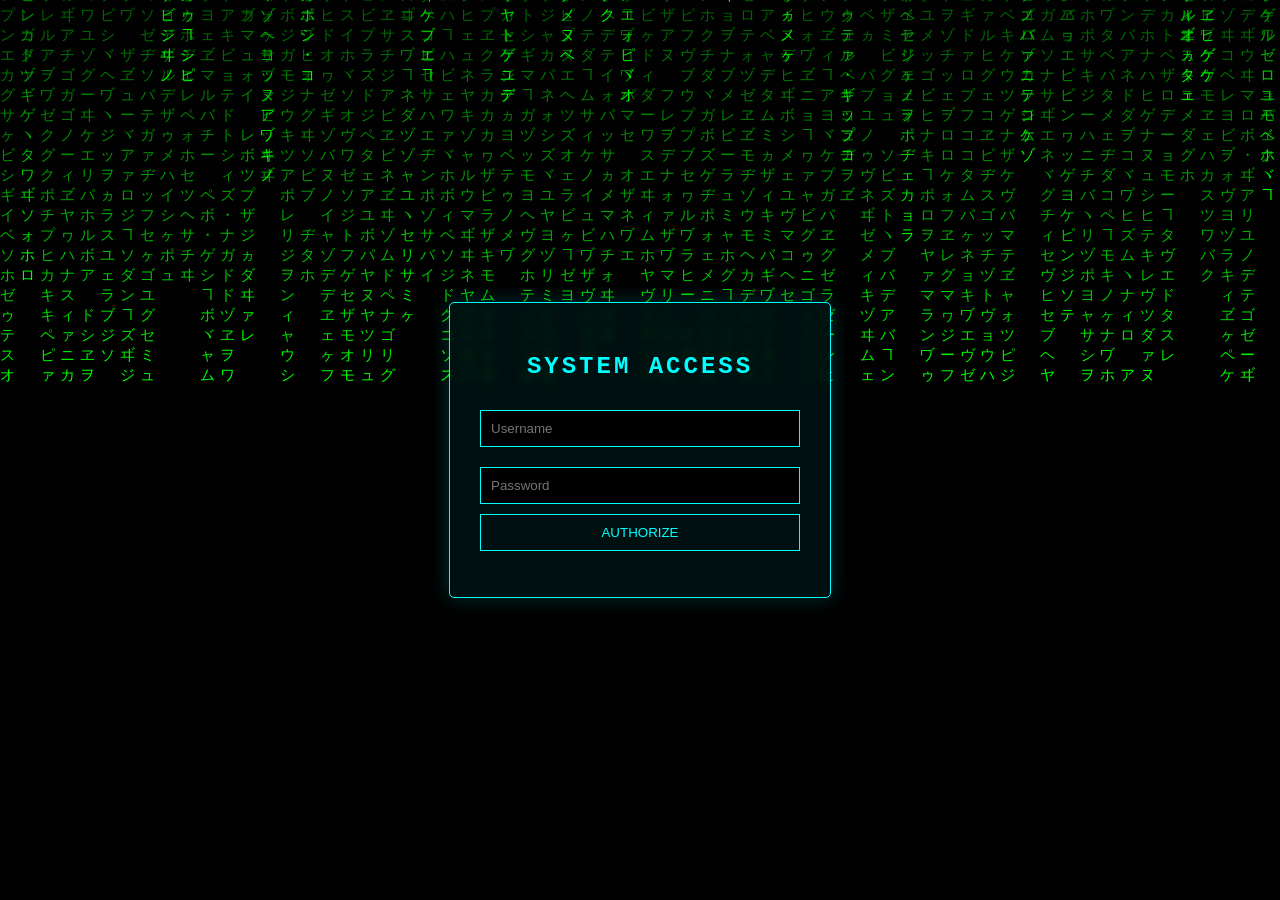
==== login.html @ 769d457d "DevForge agent: write login.html" ====
<!DOCTYPE html>
<html lang="en">
<head>
    <meta charset="UTF-8">
    <meta name="viewport" content="width=device-width, initial-scale=1.0">
    <title>Future Login</title>
    <style>
        body, html { margin: 0; height: 100%; overflow: hidden; background: #050505; color: #0ff; font-family: 'Courier New', monospace; }
        #bg-canvas { position: absolute; top: 0; left: 0; width: 100%; height: 100%; z-index: 0; }
        .login-container { position: relative; z-index: 1; display: flex; justify-content: center; align-items: center; height: 100%; }
        form { background: rgba(0, 20, 20, 0.8); padding: 30px; border: 1px solid #0ff; border-radius: 5px; width: 320px; box-shadow: 0 0 20px rgba(0, 255, 255, 0.2); backdrop-filter: blur(5px); }
        h2 { text-align: center; text-transform: uppercase; letter-spacing: 3px; }
        input { width: 100%; padding: 10px; margin: 10px 0; background: #000; border: 1px solid #0ff; color: #0ff; box-sizing: border-box; }
        button { width: 100%; padding: 10px; background: transparent; border: 1px solid #0ff; color: #0ff; cursor: pointer; transition: 0.3s; text-transform: uppercase; }
        button:hover { background: #0ff; color: #000; box-shadow: 0 0 15px #0ff; }
    </style>
</head>
<body>
    <canvas id="bg-canvas"></canvas>
    <div class="login-container">
        <form id="loginForm">
            <h2>System Access</h2>
            <input type="text" id="username" placeholder="Username" required>
            <input type="password" id="password" placeholder="Password" required>
            <button type="submit">Authorize</button>
            <p id="message"></p>
        </form>
    </div>
    <script>
        const canvas = document.getElementById('bg-canvas');
        const ctx = canvas.getContext('2d');
        canvas.width = window.innerWidth;
        canvas.height = window.innerHeight;
        const drops = Array(Math.floor(canvas.width / 20)).fill(0);
        function draw() {
            ctx.fillStyle = 'rgba(0, 5, 5, 0.05)';
            ctx.fillRect(0, 0, canvas.width, canvas.height);
            ctx.fillStyle = '#0f0';
            ctx.font = '15px monospace';
            drops.forEach((y, i) => {
                const text = String.fromCharCode(0x30A0 + Math.random() * 96);
                ctx.fillText(text, i * 20, y);
                drops[i] = y > canvas.height || Math.random() > 0.975 ? 0 : y + 20;
            });
        }
        setInterval(draw, 50);
    </script>
</body>
</html>
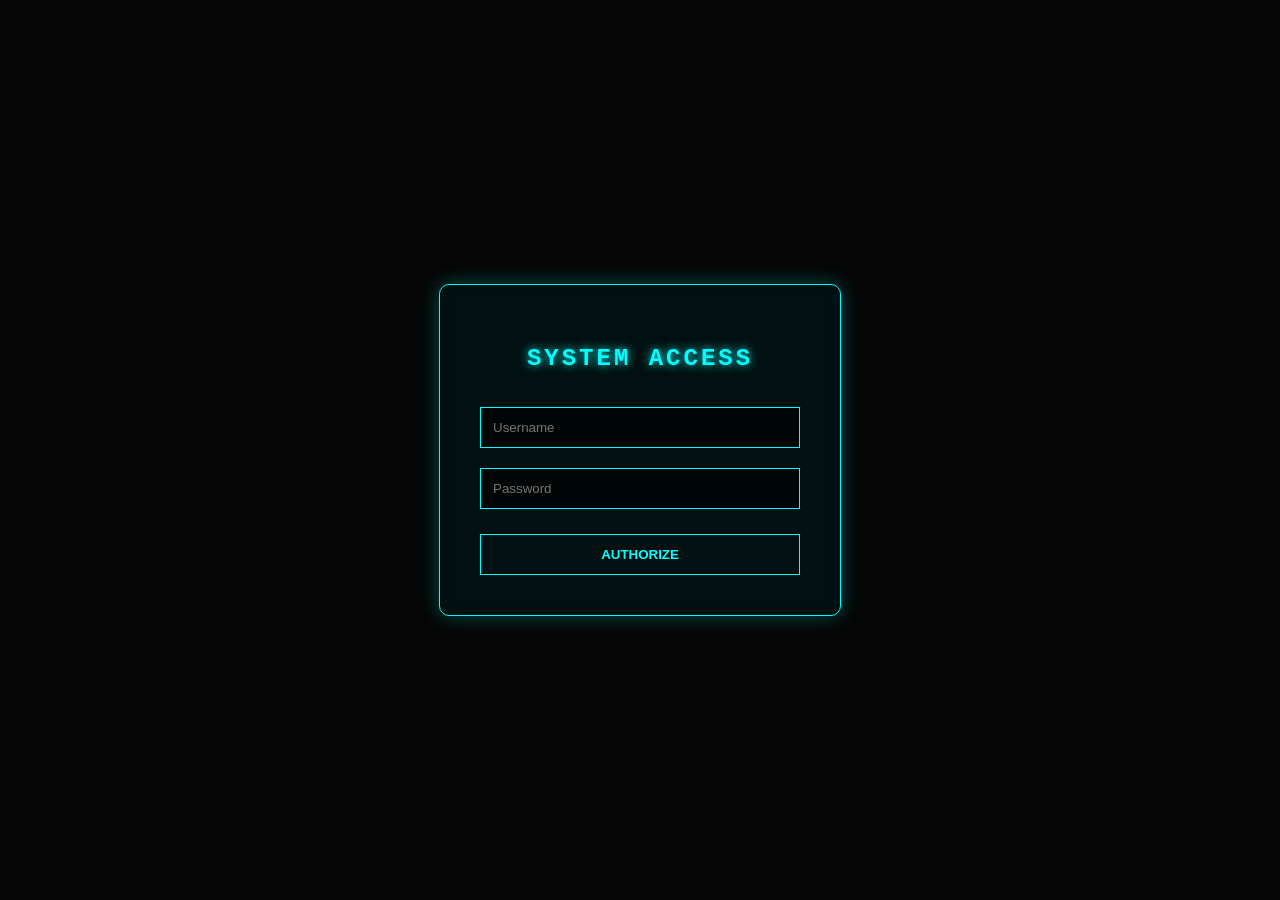
==== commit c1514c7a: "DevForge agent: write login.html" ====
--- a/login.html
+++ b/login.html
@@ -5,14 +5,15 @@
     <meta name="viewport" content="width=device-width, initial-scale=1.0">
     <title>Future Login</title>
     <style>
-        body, html { margin: 0; height: 100%; overflow: hidden; background: #050505; color: #0ff; font-family: 'Courier New', monospace; }
-        #bg-canvas { position: absolute; top: 0; left: 0; width: 100%; height: 100%; z-index: 0; }
-        .login-container { position: relative; z-index: 1; display: flex; justify-content: center; align-items: center; height: 100%; }
-        form { background: rgba(0, 20, 20, 0.8); padding: 30px; border: 1px solid #0ff; border-radius: 5px; width: 320px; box-shadow: 0 0 20px rgba(0, 255, 255, 0.2); backdrop-filter: blur(5px); }
-        h2 { text-align: center; text-transform: uppercase; letter-spacing: 3px; }
-        input { width: 100%; padding: 10px; margin: 10px 0; background: #000; border: 1px solid #0ff; color: #0ff; box-sizing: border-box; }
-        button { width: 100%; padding: 10px; background: transparent; border: 1px solid #0ff; color: #0ff; cursor: pointer; transition: 0.3s; text-transform: uppercase; }
-        button:hover { background: #0ff; color: #000; box-shadow: 0 0 15px #0ff; }
+        body, html { margin: 0; padding: 0; height: 100%; width: 100%; overflow: hidden; background: #050505; color: #0ff; font-family: 'Courier New', monospace; }
+        #bg-canvas { position: fixed; top: 0; left: 0; width: 100vw; height: 100vh; z-index: -1; }
+        .login-container { position: relative; z-index: 1; display: flex; justify-content: center; align-items: center; height: 100vh; }
+        form { background: rgba(0, 20, 20, 0.8); padding: 40px; border: 1px solid #0ff; border-radius: 10px; width: 320px; box-shadow: 0 0 20px rgba(0, 255, 255, 0.3); backdrop-filter: blur(10px); }
+        h2 { text-align: center; text-transform: uppercase; letter-spacing: 3px; margin-bottom: 25px; text-shadow: 0 0 10px #0ff; }
+        input { width: 100%; padding: 12px; margin: 10px 0; background: rgba(0, 0, 0, 0.6); border: 1px solid #0ff; color: #0ff; box-sizing: border-box; outline: none; transition: 0.3s; }
+        input:focus { box-shadow: 0 0 10px #0ff; }
+        button { width: 100%; padding: 12px; margin-top: 15px; background: transparent; border: 1px solid #0ff; color: #0ff; cursor: pointer; transition: 0.3s; text-transform: uppercase; font-weight: bold; }
+        button:hover { background: #0ff; color: #000; box-shadow: 0 0 20px #0ff; }
     </style>
 </head>
 <body>
@@ -23,24 +24,30 @@
             <input type="text" id="username" placeholder="Username" required>
             <input type="password" id="password" placeholder="Password" required>
             <button type="submit">Authorize</button>
-            <p id="message"></p>
         </form>
     </div>
     <script>
         const canvas = document.getElementById('bg-canvas');
         const ctx = canvas.getContext('2d');
-        canvas.width = window.innerWidth;
-        canvas.height = window.innerHeight;
+        
+        function resize() {
+            canvas.width = window.innerWidth;
+            canvas.height = window.innerHeight;
+        }
+        window.addEventListener('resize', resize);
+        resize();
+
         const drops = Array(Math.floor(canvas.width / 20)).fill(0);
         function draw() {
-            ctx.fillStyle = 'rgba(0, 5, 5, 0.05)';
+            ctx.fillStyle = 'rgba(5, 5, 5, 0.05)';
             ctx.fillRect(0, 0, canvas.width, canvas.height);
-            ctx.fillStyle = '#0f0';
+            ctx.fillStyle = '#0ff';
             ctx.font = '15px monospace';
             drops.forEach((y, i) => {
                 const text = String.fromCharCode(0x30A0 + Math.random() * 96);
                 ctx.fillText(text, i * 20, y);
-                drops[i] = y > canvas.height || Math.random() > 0.975 ? 0 : y + 20;
+                if (y > canvas.height && Math.random() > 0.975) drops[i] = 0;
+                drops[i] += 20;
             });
         }
         setInterval(draw, 50);
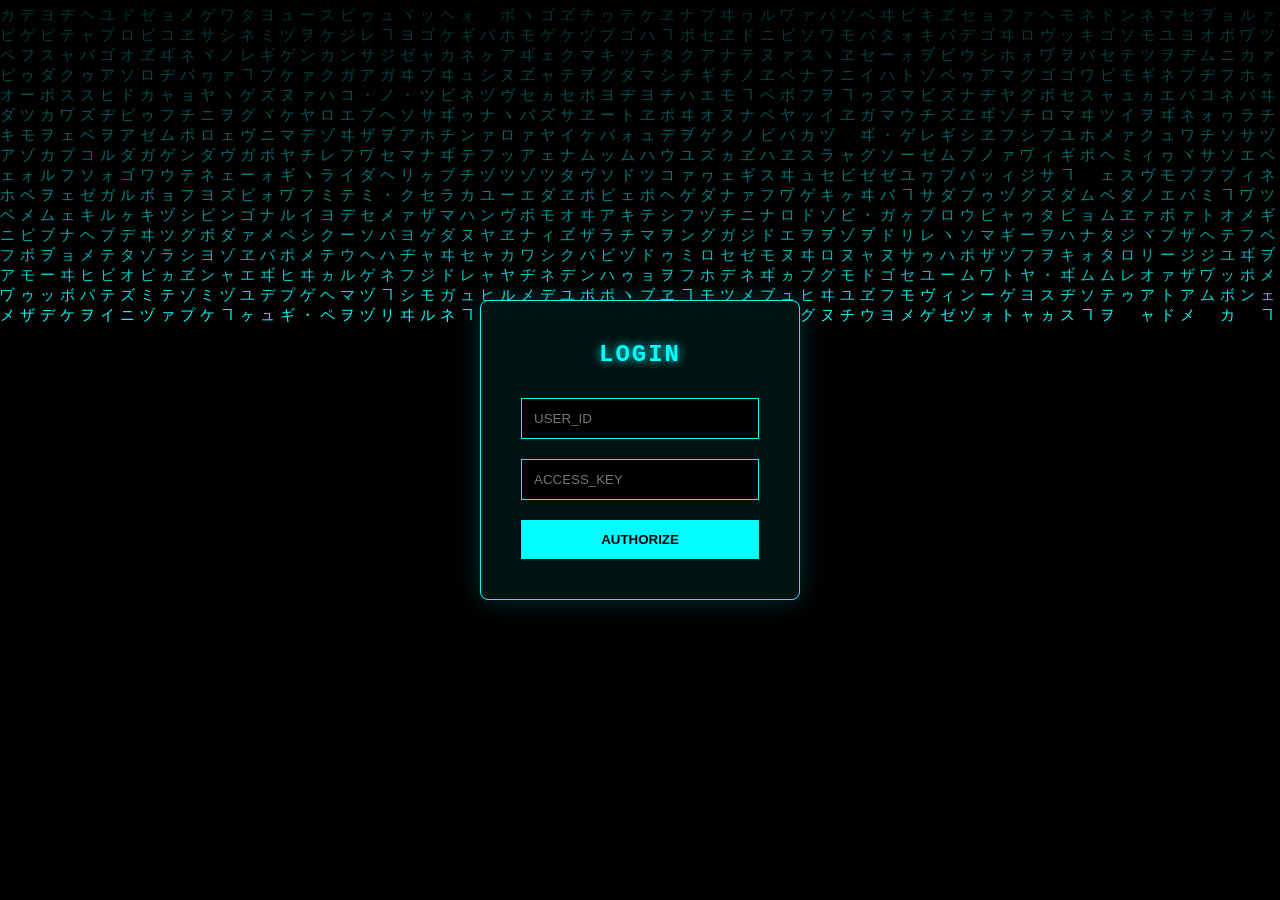
==== commit 41876216: "DevForge agent: write login.html" ====
--- a/login.html
+++ b/login.html
@@ -3,26 +3,47 @@
 <head>
     <meta charset="UTF-8">
     <meta name="viewport" content="width=device-width, initial-scale=1.0">
-    <title>Future Login</title>
+    <title>System Access</title>
     <style>
-        body, html { margin: 0; padding: 0; height: 100%; width: 100%; overflow: hidden; background: #050505; color: #0ff; font-family: 'Courier New', monospace; }
-        #bg-canvas { position: fixed; top: 0; left: 0; width: 100vw; height: 100vh; z-index: -1; }
-        .login-container { position: relative; z-index: 1; display: flex; justify-content: center; align-items: center; height: 100vh; }
-        form { background: rgba(0, 20, 20, 0.8); padding: 40px; border: 1px solid #0ff; border-radius: 10px; width: 320px; box-shadow: 0 0 20px rgba(0, 255, 255, 0.3); backdrop-filter: blur(10px); }
-        h2 { text-align: center; text-transform: uppercase; letter-spacing: 3px; margin-bottom: 25px; text-shadow: 0 0 10px #0ff; }
-        input { width: 100%; padding: 12px; margin: 10px 0; background: rgba(0, 0, 0, 0.6); border: 1px solid #0ff; color: #0ff; box-sizing: border-box; outline: none; transition: 0.3s; }
-        input:focus { box-shadow: 0 0 10px #0ff; }
-        button { width: 100%; padding: 12px; margin-top: 15px; background: transparent; border: 1px solid #0ff; color: #0ff; cursor: pointer; transition: 0.3s; text-transform: uppercase; font-weight: bold; }
-        button:hover { background: #0ff; color: #000; box-shadow: 0 0 20px #0ff; }
+        * { margin: 0; padding: 0; box-sizing: border-box; }
+        body, html { width: 100%; height: 100%; overflow: hidden; background: #050505; color: #0ff; font-family: 'Courier New', monospace; }
+        
+        #bg-canvas { position: absolute; top: 0; left: 0; z-index: 0; }
+        
+        .login-container { 
+            position: relative; 
+            z-index: 1; 
+            display: flex; 
+            justify-content: center; 
+            align-items: center; 
+            width: 100%; 
+            height: 100%; 
+        }
+        
+        form { 
+            background: rgba(0, 20, 20, 0.85); 
+            padding: 40px; 
+            border: 1px solid #0ff; 
+            border-radius: 8px; 
+            width: 320px; 
+            box-shadow: 0 0 25px rgba(0, 255, 255, 0.2); 
+            backdrop-filter: blur(8px); 
+            text-align: center;
+        }
+        
+        h2 { margin-bottom: 20px; text-transform: uppercase; letter-spacing: 2px; text-shadow: 0 0 10px #0ff; }
+        input { width: 100%; padding: 12px; margin: 10px 0; background: #000; border: 1px solid #0ff; color: #0ff; }
+        button { width: 100%; padding: 12px; margin-top: 10px; background: #0ff; color: #000; border: none; cursor: pointer; font-weight: bold; text-transform: uppercase; }
+        button:hover { box-shadow: 0 0 15px #0ff; }
     </style>
 </head>
 <body>
     <canvas id="bg-canvas"></canvas>
     <div class="login-container">
-        <form id="loginForm">
-            <h2>System Access</h2>
-            <input type="text" id="username" placeholder="Username" required>
-            <input type="password" id="password" placeholder="Password" required>
+        <form>
+            <h2>Login</h2>
+            <input type="text" placeholder="USER_ID" required>
+            <input type="password" placeholder="ACCESS_KEY" required>
             <button type="submit">Authorize</button>
         </form>
     </div>
@@ -30,27 +51,29 @@
         const canvas = document.getElementById('bg-canvas');
         const ctx = canvas.getContext('2d');
         
-        function resize() {
+        function init() {
             canvas.width = window.innerWidth;
             canvas.height = window.innerHeight;
         }
-        window.addEventListener('resize', resize);
-        resize();
+        window.onresize = init;
+        init();
 
-        const drops = Array(Math.floor(canvas.width / 20)).fill(0);
+        const columns = Math.floor(canvas.width / 20);
+        const drops = Array(columns).fill(1);
+
         function draw() {
-            ctx.fillStyle = 'rgba(5, 5, 5, 0.05)';
+            ctx.fillStyle = 'rgba(5, 5, 5, 0.1)';
             ctx.fillRect(0, 0, canvas.width, canvas.height);
             ctx.fillStyle = '#0ff';
             ctx.font = '15px monospace';
-            drops.forEach((y, i) => {
+            for(let i = 0; i < drops.length; i++) {
                 const text = String.fromCharCode(0x30A0 + Math.random() * 96);
-                ctx.fillText(text, i * 20, y);
-                if (y > canvas.height && Math.random() > 0.975) drops[i] = 0;
-                drops[i] += 20;
-            });
+                ctx.fillText(text, i * 20, drops[i] * 20);
+                if(drops[i] * 20 > canvas.height && Math.random() > 0.975) drops[i] = 0;
+                drops[i]++;
+            }
         }
-        setInterval(draw, 50);
+        setInterval(draw, 60);
     </script>
 </body>
 </html>
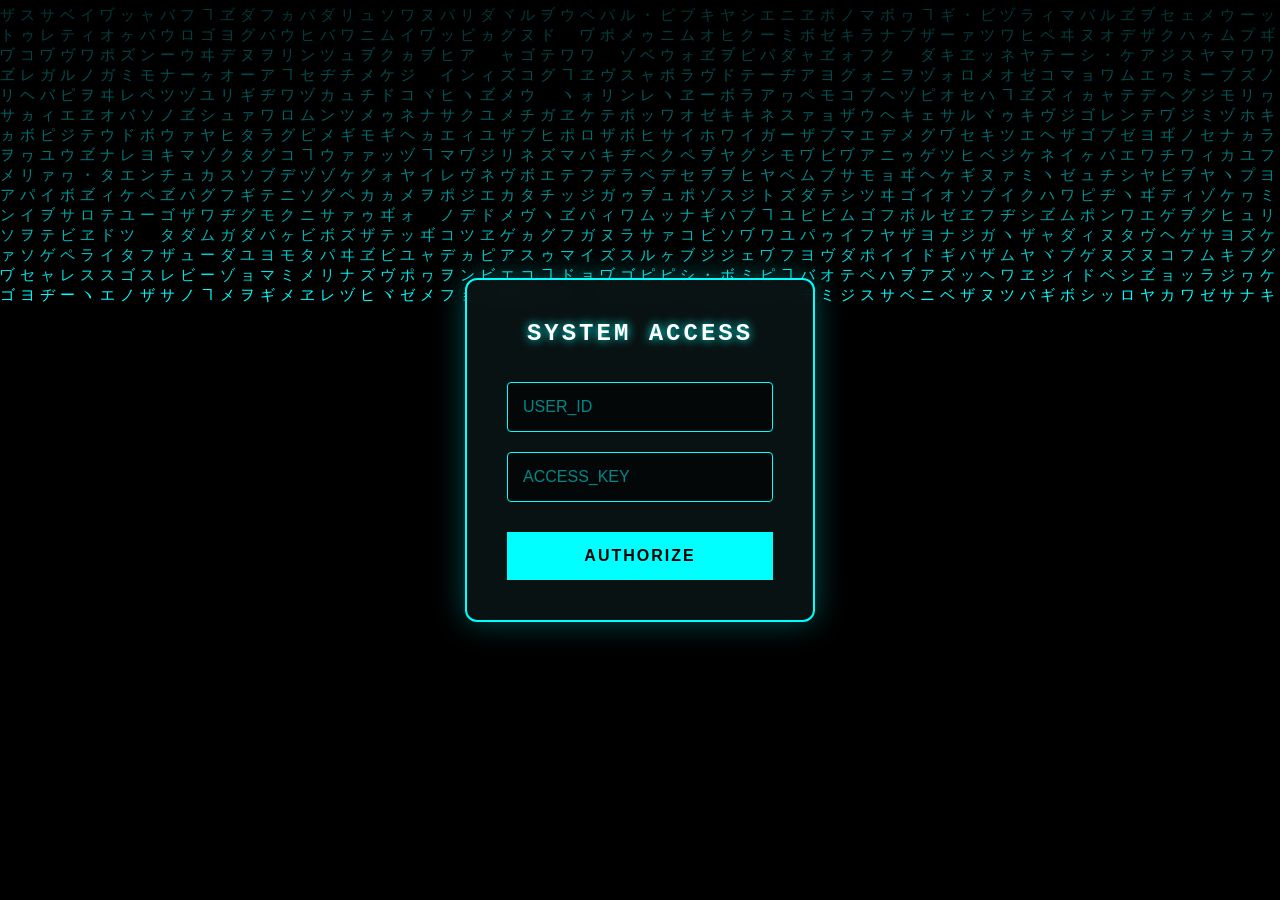
==== commit b1be1205: "DevForge agent: write login.html" ====
--- a/login.html
+++ b/login.html
@@ -21,27 +21,55 @@
         }
         
         form { 
-            background: rgba(0, 20, 20, 0.85); 
+            background: rgba(10, 20, 20, 0.9);
             padding: 40px; 
-            border: 1px solid #0ff; 
-            border-radius: 8px; 
-            width: 320px; 
-            box-shadow: 0 0 25px rgba(0, 255, 255, 0.2); 
-            backdrop-filter: blur(8px); 
+            border: 2px solid #0ff; 
+            border-radius: 12px; 
+            width: 350px; 
+            box-shadow: 0 0 30px rgba(0, 255, 255, 0.3);
+            backdrop-filter: blur(10px);
             text-align: center;
         }
         
-        h2 { margin-bottom: 20px; text-transform: uppercase; letter-spacing: 2px; text-shadow: 0 0 10px #0ff; }
-        input { width: 100%; padding: 12px; margin: 10px 0; background: #000; border: 1px solid #0ff; color: #0ff; }
-        button { width: 100%; padding: 12px; margin-top: 10px; background: #0ff; color: #000; border: none; cursor: pointer; font-weight: bold; text-transform: uppercase; }
-        button:hover { box-shadow: 0 0 15px #0ff; }
+        h2 { margin-bottom: 25px; text-transform: uppercase; letter-spacing: 3px; color: #fff; text-shadow: 0 0 10px #0ff; }
+        
+        input { 
+            width: 100%; 
+            padding: 15px; 
+            margin: 10px 0; 
+            background: rgba(0, 0, 0, 0.6); 
+            border: 1px solid #0ff; 
+            color: #fff; 
+            font-size: 16px;
+            border-radius: 4px;
+            outline: none;
+        }
+        
+        input::placeholder { color: #088; }
+        
+        button { 
+            width: 100%; 
+            padding: 15px; 
+            margin-top: 20px; 
+            background: #0ff; 
+            color: #000; 
+            border: none; 
+            cursor: pointer; 
+            font-weight: bold; 
+            text-transform: uppercase; 
+            font-size: 16px;
+            letter-spacing: 2px;
+            transition: 0.3s;
+        }
+        
+        button:hover { background: #fff; box-shadow: 0 0 20px #0ff; }
     </style>
 </head>
 <body>
     <canvas id="bg-canvas"></canvas>
     <div class="login-container">
         <form>
-            <h2>Login</h2>
+            <h2>System Access</h2>
             <input type="text" placeholder="USER_ID" required>
             <input type="password" placeholder="ACCESS_KEY" required>
             <button type="submit">Authorize</button>
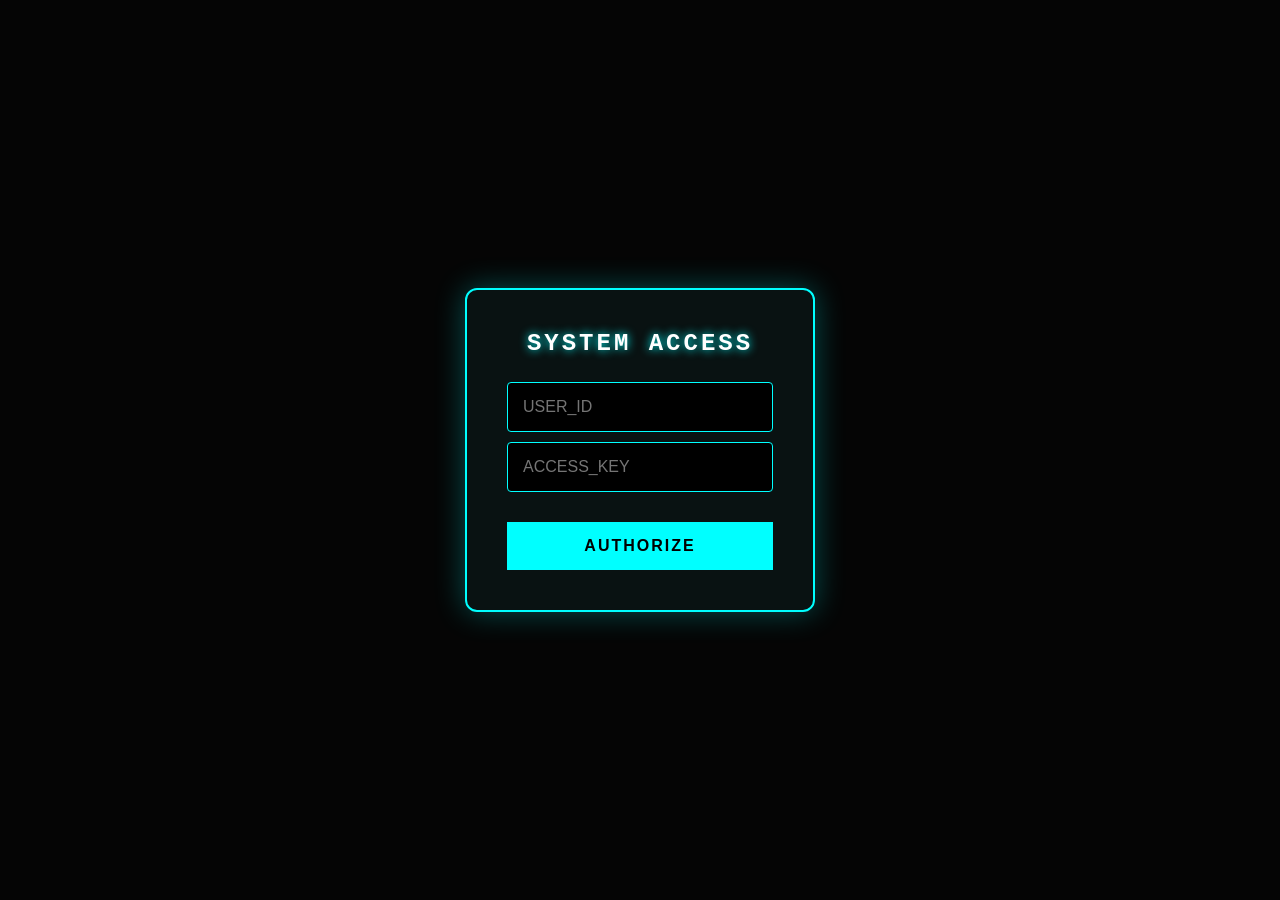
==== commit ba30f922: "DevForge agent: write login.html" ====
--- a/login.html
+++ b/login.html
@@ -8,11 +8,13 @@
         * { margin: 0; padding: 0; box-sizing: border-box; }
         body, html { width: 100%; height: 100%; overflow: hidden; background: #050505; color: #0ff; font-family: 'Courier New', monospace; }
         
-        #bg-canvas { position: absolute; top: 0; left: 0; z-index: 0; }
+        #bg-canvas { 
+            position: fixed; top: 0; left: 0; z-index: -1; pointer-events: none;
+        }
         
         .login-container { 
             position: relative; 
-            z-index: 1; 
+            z-index: 10; 
             display: flex; 
             justify-content: center; 
             align-items: center; 
@@ -21,7 +23,7 @@
         }
         
         form { 
-            background: rgba(10, 20, 20, 0.9);
+            background: rgba(10, 20, 20, 0.95);
             padding: 40px; 
             border: 2px solid #0ff; 
             border-radius: 12px; 
@@ -29,6 +31,7 @@
             box-shadow: 0 0 30px rgba(0, 255, 255, 0.3);
             backdrop-filter: blur(10px);
             text-align: center;
+            position: relative;
         }
         
         h2 { margin-bottom: 25px; text-transform: uppercase; letter-spacing: 3px; color: #fff; text-shadow: 0 0 10px #0ff; }
@@ -37,15 +40,16 @@
             width: 100%; 
             padding: 15px; 
             margin: 10px 0; 
-            background: rgba(0, 0, 0, 0.6); 
+            background: #000; 
             border: 1px solid #0ff; 
             color: #fff; 
             font-size: 16px;
             border-radius: 4px;
             outline: none;
+            display: block;
         }
         
-        input::placeholder { color: #088; }
+        input:focus { border-color: #fff; box-shadow: 0 0 10px #0ff; }
         
         button { 
             width: 100%; 
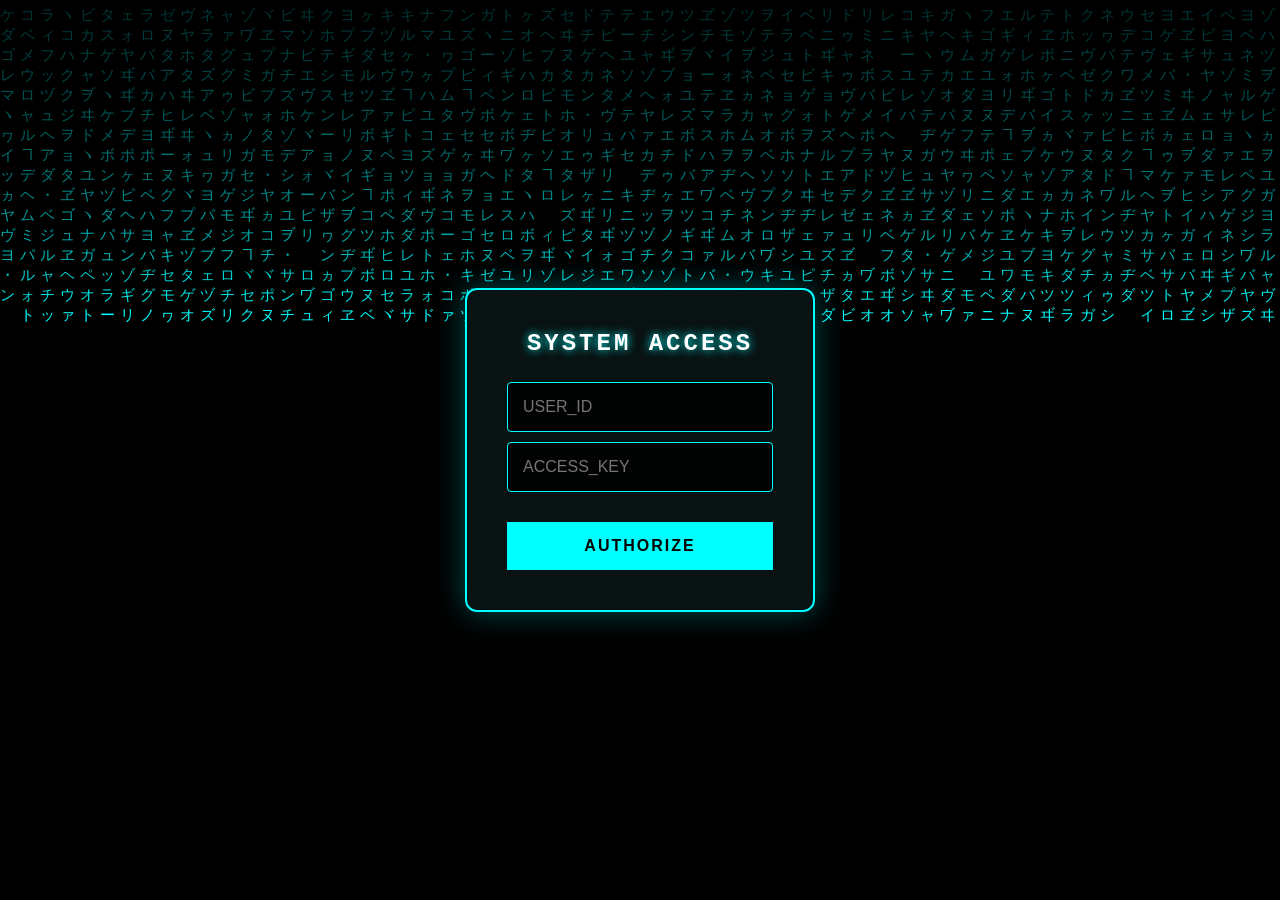
==== commit c3d12fe1: "DevForge agent: write login.html" ====
--- a/login.html
+++ b/login.html
@@ -9,7 +9,7 @@
         body, html { width: 100%; height: 100%; overflow: hidden; background: #050505; color: #0ff; font-family: 'Courier New', monospace; }
         
         #bg-canvas { 
-            position: fixed; top: 0; left: 0; z-index: -1; pointer-events: none;
+            position: fixed; top: 0; left: 0; z-index: 1; pointer-events: none;
         }
         
         .login-container { 
@@ -31,7 +31,6 @@
             box-shadow: 0 0 30px rgba(0, 255, 255, 0.3);
             backdrop-filter: blur(10px);
             text-align: center;
-            position: relative;
         }
         
         h2 { margin-bottom: 25px; text-transform: uppercase; letter-spacing: 3px; color: #fff; text-shadow: 0 0 10px #0ff; }
@@ -40,13 +39,14 @@
             width: 100%; 
             padding: 15px; 
             margin: 10px 0; 
-            background: #000; 
+            background: rgba(0, 0, 0, 0.8); 
             border: 1px solid #0ff; 
             color: #fff; 
             font-size: 16px;
             border-radius: 4px;
             outline: none;
             display: block;
+            position: relative;
         }
         
         input:focus { border-color: #fff; box-shadow: 0 0 10px #0ff; }
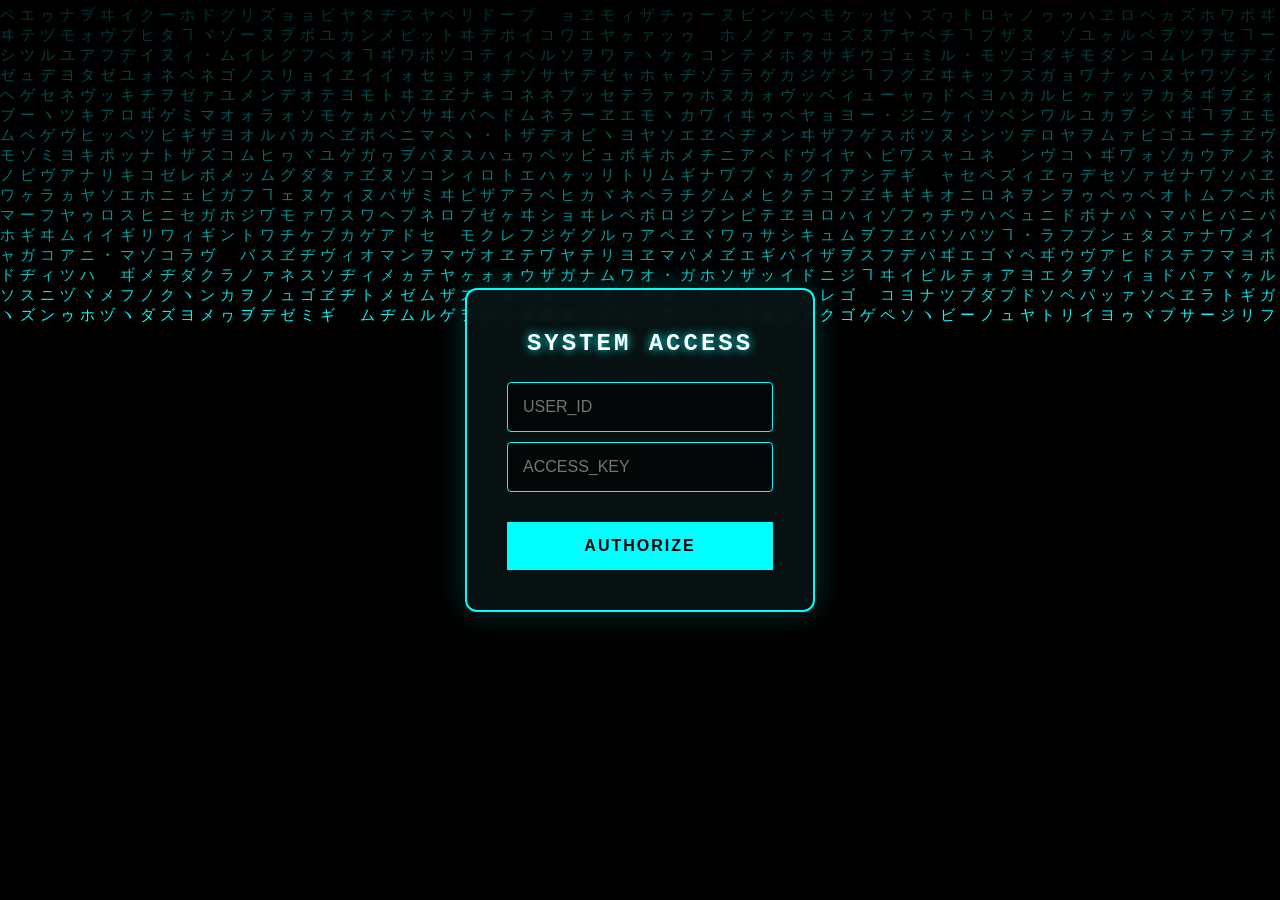
==== commit 4a8034cd: "DevForge agent: write login.html" ====
--- a/login.html
+++ b/login.html
@@ -6,15 +6,23 @@
     <title>System Access</title>
     <style>
         * { margin: 0; padding: 0; box-sizing: border-box; }
-        body, html { width: 100%; height: 100%; overflow: hidden; background: #050505; color: #0ff; font-family: 'Courier New', monospace; }
+        body, html { 
+            width: 100%; height: 100%; overflow: hidden; 
+            background: #050505; color: #0ff; 
+            font-family: 'Courier New', monospace; 
+        }
         
         #bg-canvas { 
-            position: fixed; top: 0; left: 0; z-index: 1; pointer-events: none;
+            position: absolute; 
+            top: 0; left: 0; 
+            width: 100%; height: 100%;
+            z-index: 0; 
+            pointer-events: none;
         }
         
         .login-container { 
             position: relative; 
-            z-index: 10; 
+            z-index: 1; 
             display: flex; 
             justify-content: center; 
             align-items: center; 
@@ -23,14 +31,15 @@
         }
         
         form { 
-            background: rgba(10, 20, 20, 0.95);
+            background: rgba(10, 20, 20, 0.85);
             padding: 40px; 
             border: 2px solid #0ff; 
             border-radius: 12px; 
             width: 350px; 
-            box-shadow: 0 0 30px rgba(0, 255, 255, 0.3);
-            backdrop-filter: blur(10px);
+            box-shadow: 0 0 30px rgba(0, 255, 255, 0.2);
+            backdrop-filter: blur(5px);
             text-align: center;
+            z-index: 2;
         }
         
         h2 { margin-bottom: 25px; text-transform: uppercase; letter-spacing: 3px; color: #fff; text-shadow: 0 0 10px #0ff; }
@@ -39,14 +48,13 @@
             width: 100%; 
             padding: 15px; 
             margin: 10px 0; 
-            background: rgba(0, 0, 0, 0.8); 
+            background: rgba(0, 0, 0, 0.6); 
             border: 1px solid #0ff; 
             color: #fff; 
             font-size: 16px;
             border-radius: 4px;
             outline: none;
             display: block;
-            position: relative;
         }
         
         input:focus { border-color: #fff; box-shadow: 0 0 10px #0ff; }
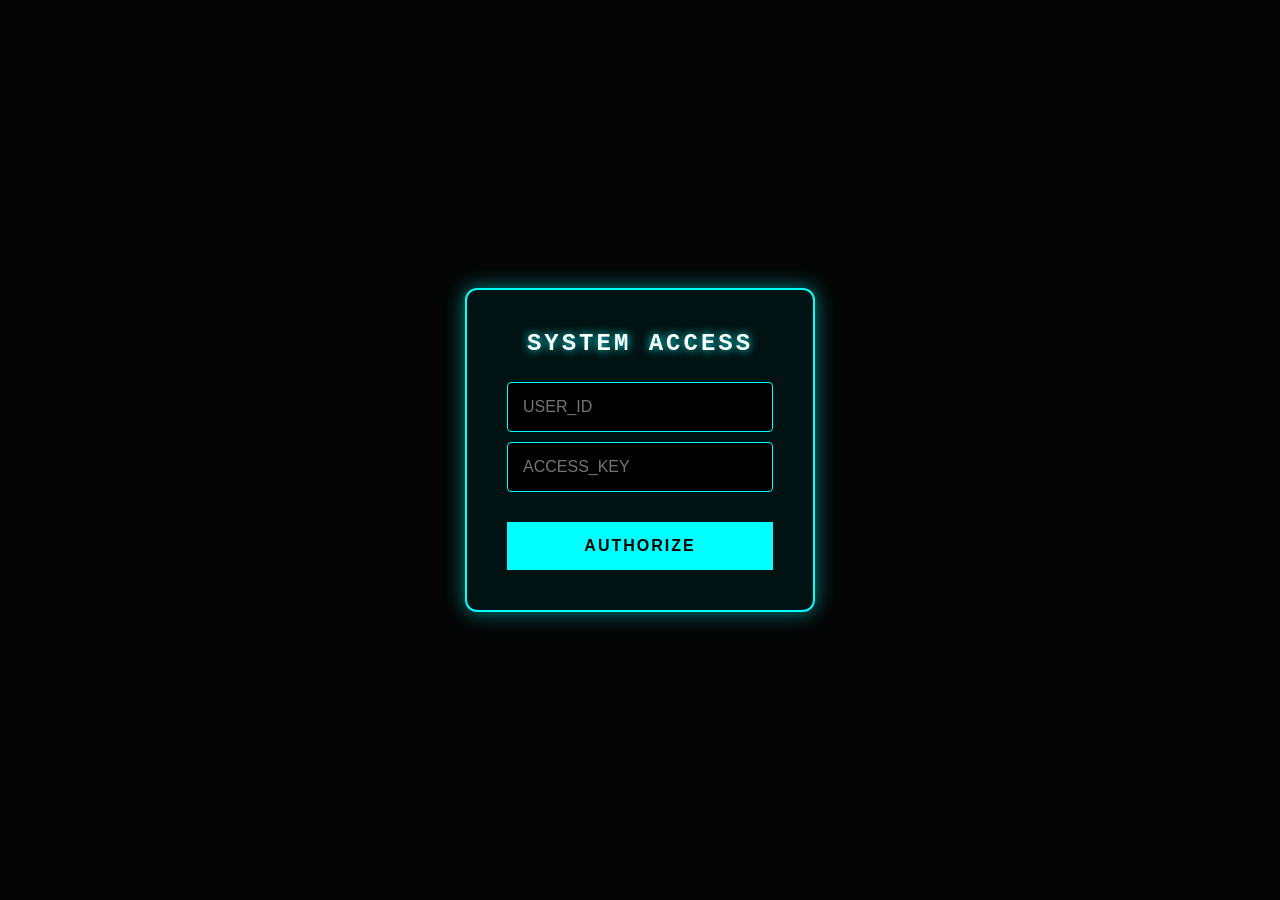
==== commit addf0960: "DevForge agent: write login.html" ====
--- a/login.html
+++ b/login.html
@@ -13,16 +13,16 @@
         }
         
         #bg-canvas { 
-            position: absolute; 
+            position: fixed; 
             top: 0; left: 0; 
             width: 100%; height: 100%;
-            z-index: 0; 
+            z-index: -1; /* Keeps background behind everything */
             pointer-events: none;
         }
         
         .login-container { 
             position: relative; 
-            z-index: 1; 
+            z-index: 10; /* Ensures form is always on top */
             display: flex; 
             justify-content: center; 
             align-items: center; 
@@ -31,15 +31,14 @@
         }
         
         form { 
-            background: rgba(10, 20, 20, 0.85);
+            background: rgba(0, 20, 20, 0.9);
             padding: 40px; 
             border: 2px solid #0ff; 
             border-radius: 12px; 
             width: 350px; 
-            box-shadow: 0 0 30px rgba(0, 255, 255, 0.2);
-            backdrop-filter: blur(5px);
+            box-shadow: 0 0 20px rgba(0, 255, 255, 0.5);
             text-align: center;
-            z-index: 2;
+            position: relative;
         }
         
         h2 { margin-bottom: 25px; text-transform: uppercase; letter-spacing: 3px; color: #fff; text-shadow: 0 0 10px #0ff; }
@@ -48,7 +47,7 @@
             width: 100%; 
             padding: 15px; 
             margin: 10px 0; 
-            background: rgba(0, 0, 0, 0.6); 
+            background: #000; 
             border: 1px solid #0ff; 
             color: #fff; 
             font-size: 16px;
